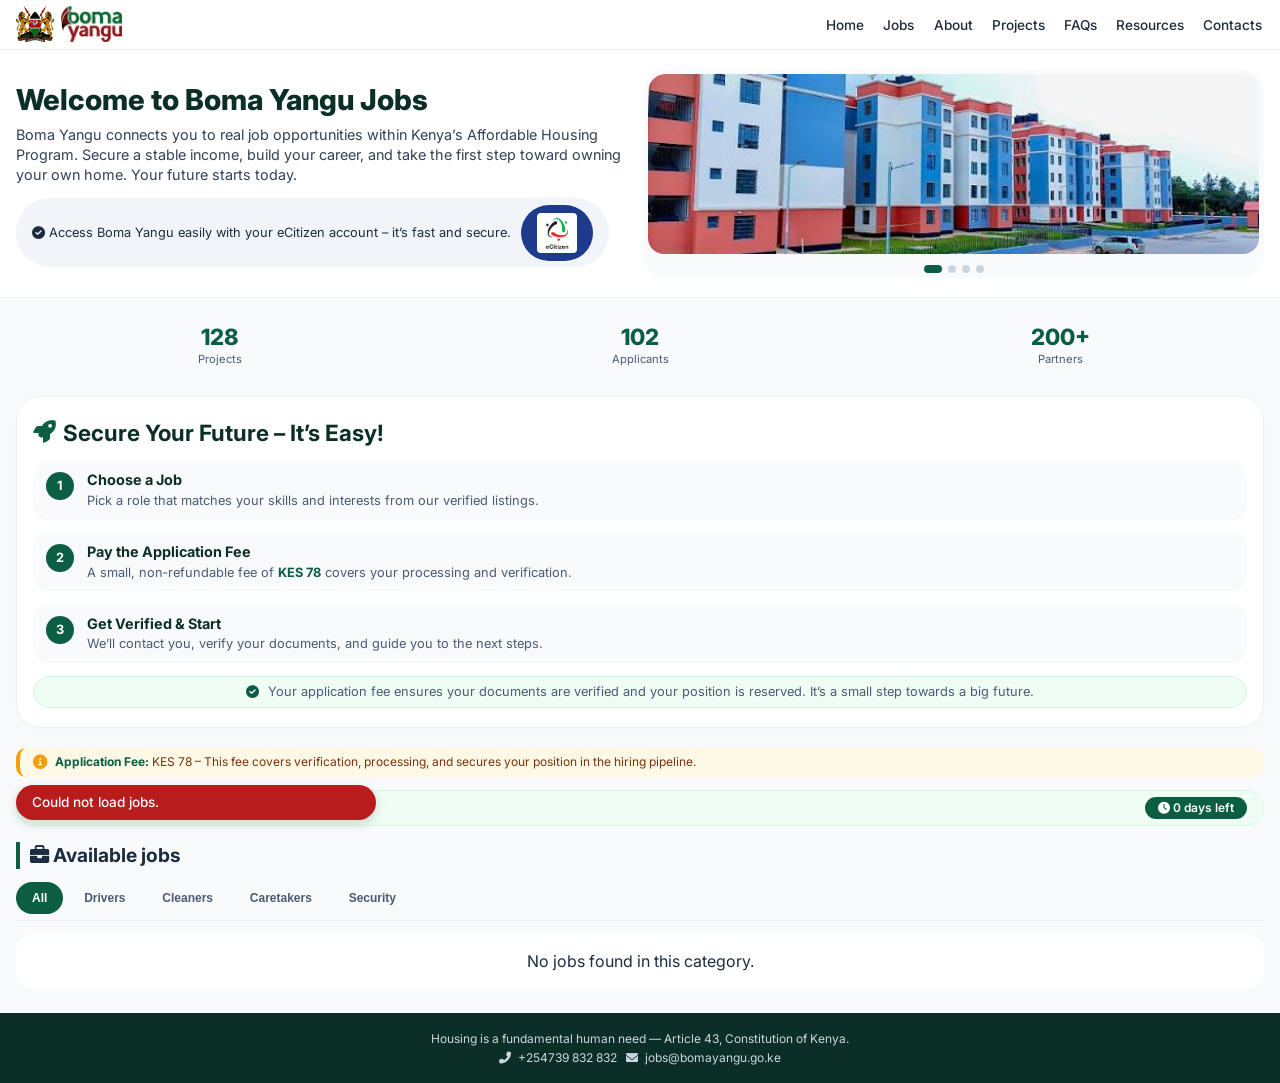
==== index.html @ b3be6329 "Update index.html" ====
<!DOCTYPE html>
<html lang="en">
<head>
  <meta charset="UTF-8">
  <!-- No-cache meta tags -->
  <meta http-equiv="Cache-Control" content="no-cache, no-store, must-revalidate">
  <meta http-equiv="Pragma" content="no-cache">
  <meta http-equiv="Expires" content="0">
  <meta name="viewport" content="width=device-width, initial-scale=1.0, maximum-scale=1.0, user-scalable=yes">
  <title>Boma Yangu Jobs</title>
  <link href="https://fonts.googleapis.com/css2?family=Inter:opsz,wght@14..32,400;500;600;700;800&display=swap" rel="stylesheet">
  <link rel="stylesheet" href="https://cdnjs.cloudflare.com/ajax/libs/font-awesome/6.0.0-beta3/css/all.min.css">
  <style>
    /* ---------- Reset & Base ---------- */
    * { margin:0; padding:0; box-sizing:border-box; }
    body { font-family:'Inter',sans-serif; background:#f8fafc; color:#1a2c3e; line-height:1.4; }
    .container { max-width:1280px; margin:0 auto; padding:0 1rem; }

    /* ---------- NAVBAR ---------- */
    .navbar { background:white; padding:0.4rem 1rem; border-bottom:1px solid #eef2f6; position:sticky; top:0; z-index:1000; }
    .nav-container { max-width:1280px; margin:0 auto; display:flex; justify-content:space-between; align-items:center; flex-wrap:wrap; }
    .logo { display:flex; align-items:center; gap:0.4rem; cursor:pointer; user-select:none; }
    .logo img { height:36px; width:auto; }
    .hamburger { display:none; font-size:1.6rem; background:none; border:none; color:#0b5e42; padding:0.3rem; touch-action:manipulation; }
    .nav-links { display:flex; gap:1rem; list-style:none; align-items:center; }
    .nav-links li a { text-decoration:none; color:#1e293b; font-weight:500; font-size:0.85rem; padding:0.3rem 0.1rem; border-bottom:2px solid transparent; transition:0.2s; }
    .nav-links li a:hover { border-bottom-color:#0b5e42; color:#0b5e42; }

    /* ---------- HERO ---------- */
    .hero-welcome { background:white; padding:1.2rem 1rem; border-bottom:1px solid #eef2f6; }
    .hero-container { max-width:1280px; margin:0 auto; display:flex; flex-wrap:wrap; align-items:center; gap:1rem; }
    .hero-left { flex:1; }
    .hero-left h1 { font-size:1.8rem; font-weight:800; color:#0b2f26; margin-bottom:0.3rem; }
    .hero-left p { font-size:0.9rem; color:#334155; margin-bottom:0.8rem; }
    .ecitizen-card { background:#f1f5f9; border-radius:40px; padding:0.4rem 1rem; display:inline-flex; align-items:center; gap:0.6rem; flex-wrap:wrap; font-size:0.8rem; }
    /* eCitizen button with image and background */
    .ecitizen-btn {
      display: inline-flex;
      align-items: center;
      justify-content: center;
      background: #1e3a8a;
      padding: 8px 16px;
      border-radius: 30px;
      text-decoration: none;
      min-height: 44px;
    }
    .ecitizen-btn img {
      height: 40px;
      width: auto;
      display: block;
      border-radius: 4px;
    }
    .hero-carousel { flex:1; background:#f8fafc; border-radius:24px; padding:0.3rem; }
    .carousel-container { overflow:hidden; border-radius:18px; }
    .carousel-slides { display:flex; transition:transform 0.5s ease; }
    .carousel-slide { min-width:100%; }
    .carousel-slide img { width:100%; height:180px; object-fit:cover; border-radius:16px; }
    .carousel-dots { display:flex; justify-content:center; gap:6px; margin-top:6px; }
    .dot { width:8px; height:8px; background:#cbd5e1; border-radius:50%; cursor:pointer; transition:0.2s; }
    .dot.active { background:#0b5e42; width:18px; border-radius:8px; }

    /* ---------- STATS ---------- */
    .stats-grid { max-width:1280px; margin:0.8rem auto; display:flex; justify-content:space-between; flex-wrap:wrap; gap:0.8rem; text-align:center; padding:0 1rem; }
    .stat-card { background:#f8fafc; padding:0.6rem 1rem; border-radius:20px; flex:1; min-width:100px; }
    .stat-number { font-size:1.4rem; font-weight:800; color:#0b5e42; }
    .stat-card div:last-child { font-size:0.7rem; color:#4a5b74; }

    /* ---------- HOW IT WORKS ---------- */
    .how-it-works {
      background:white;
      border-radius:24px;
      padding:1.2rem 1rem;
      margin:1.2rem 0;
      border:1px solid #eef2f6;
      box-shadow:0 2px 8px rgba(0,0,0,0.02);
    }
    .how-it-works h2 {
      font-size:1.4rem;
      font-weight:700;
      color:#0b2f26;
      margin-bottom:0.8rem;
      display:flex;
      align-items:center;
      gap:0.5rem;
    }
    .how-it-works h2 i { color:#0b5e42; }
    .steps-grid {
      display:grid;
      grid-template-columns:1fr;
      gap:0.8rem;
    }
    .step-item {
      display:flex;
      gap:0.8rem;
      align-items:flex-start;
      background:#f8fafc;
      padding:0.6rem 0.8rem;
      border-radius:16px;
    }
    .step-number {
      background:#0b5e42;
      color:white;
      width:28px;
      height:28px;
      border-radius:50%;
      display:flex;
      align-items:center;
      justify-content:center;
      font-weight:700;
      font-size:0.8rem;
      flex-shrink:0;
      margin-top:2px;
    }
    .step-content {
      flex:1;
    }
    .step-content h4 {
      font-size:0.9rem;
      font-weight:700;
      color:#0b2f26;
      margin-bottom:0.1rem;
    }
    .step-content p {
      font-size:0.8rem;
      color:#4a5b74;
      margin:0;
    }
    .how-it-works .fee-highlight {
      font-weight:700;
      color:#0b5e42;
    }
    .how-it-works .footer-note {
      margin-top:0.8rem;
      font-size:0.8rem;
      color:#4a5b74;
      text-align:center;
      background:#f0fdf4;
      padding:0.4rem 0.8rem;
      border-radius:30px;
      border:1px solid #d1fae5;
    }
    .how-it-works .footer-note i { margin-right:0.3rem; color:#0b5e42; }

    /* ---------- FEE BANNER ---------- */
    .fee-banner {
      background:#fef9e7;
      border-left:4px solid #f59e0b;
      padding:0.4rem 0.8rem;
      border-radius:10px;
      font-size:0.75rem;
      color:#78350f;
      margin:0.8rem 0;
      display:flex;
      align-items:center;
      gap:0.5rem;
      flex-wrap:wrap;
    }
    .fee-banner i { font-size:0.9rem; color:#f59e0b; }
    .fee-banner strong { color:#0b5e42; }

    /* ---------- NOTICE ---------- */
    .app-notice { background:#f0fdf4; border:1px solid #d1fae5; border-radius:40px; padding:0.4rem 1rem; margin:0.8rem 0; display:flex; flex-wrap:wrap; align-items:center; justify-content:space-between; gap:0.5rem; font-size:0.8rem; }
    .app-notice .notice-text { font-weight:500; color:#065f46; }
    .app-notice .notice-date { background:#0b5e42; color:white; padding:0.15rem 0.8rem; border-radius:30px; font-weight:600; font-size:0.75rem; }

    /* ---------- SECTION TITLE ---------- */
    .section-title { font-size:1.2rem; font-weight:700; margin:1rem 0 0.8rem; border-left:4px solid #0b5e42; padding-left:0.6rem; }

    /* ---------- FILTER TABS ---------- */
    .filter-tabs { display:flex; flex-wrap:wrap; gap:0.3rem; margin-bottom:0.8rem; border-bottom:1px solid #eef2f8; padding-bottom:0.4rem; }
    .filter-tab { background:transparent; border:none; padding:0.3rem 1rem; border-radius:30px; font-weight:600; font-size:0.75rem; color:#4a5b74; cursor:pointer; transition:0.2s; min-height:32px; }
    .filter-tab:hover { background:#f1f5f9; color:#0b5e42; }
    .filter-tab.active { background:#0b5e42; color:white; }

    /* ---------- JOB CARDS ---------- */
    .jobs-grid { display:grid; grid-template-columns:1fr; gap:0.8rem; }
    .job-card { background:white; border-radius:18px; padding:0.8rem 1rem; border:1px solid #eef2f8; transition:0.2s; position:relative; box-shadow:0 1px 4px rgba(0,0,0,0.02); }
    .job-card::before { content:''; position:absolute; top:0.8rem; left:0; width:3px; height:30%; background:#0b5e42; border-radius:0 3px 3px 0; opacity:0.3; }
    .job-icon { display:inline-flex; align-items:center; justify-content:center; width:40px; height:40px; background:#eef2ff; border-radius:16px; font-size:1.4rem; color:#0b5e42; margin-bottom:0.3rem; }
    .job-title { font-size:1rem; font-weight:700; margin:0.2rem 0; color:#0f2c24; }
    .job-desc { color:#4a5b74; font-size:0.8rem; margin:0.2rem 0 0.4rem; line-height:1.3; min-height:2rem; }
    .job-meta { display:flex; flex-wrap:wrap; justify-content:space-between; align-items:center; margin:0.2rem 0 0.4rem; }
    .job-slots { display:inline-flex; align-items:center; gap:0.2rem; background:#eef2fa; padding:0.1rem 0.6rem; border-radius:30px; font-size:0.7rem; font-weight:600; color:#1e293b; }
    .job-slots i { color:#0b5e42; font-size:0.7rem; }
    .job-salary { font-weight:700; color:#0b5e42; font-size:0.8rem; background:#f0fdf4; padding:0.1rem 0.6rem; border-radius:30px; }
    .apply-btn { background:linear-gradient(135deg,#0b5e42,#1a7b5c); color:white; border:none; width:100%; padding:0.5rem; border-radius:30px; font-weight:600; font-size:0.85rem; cursor:pointer; margin-top:0.4rem; transition:0.2s; min-height:40px; }
    .apply-btn:hover { transform:translateY(-1px); box-shadow:0 4px 12px rgba(11,94,66,0.2); }

    /* ---------- MODAL ---------- */
    .modal-overlay { position:fixed; top:0; left:0; width:100%; height:100%; background:rgba(0,0,0,0.5); backdrop-filter:blur(2px); display:flex; align-items:center; justify-content:center; z-index:2000; visibility:hidden; opacity:0; transition:0.2s; }
    .modal-overlay.active { visibility:visible; opacity:1; }
    .modal-container { background:white; max-width:420px; width:92%; border-radius:24px; padding:1.2rem; position:relative; max-height:90vh; overflow-y:auto; }
    .close-modal { position:absolute; right:16px; top:12px; font-size:1.6rem; cursor:pointer; background:none; border:none; padding:0.3rem; line-height:1; }
    .modal-container h3 { font-size:1.2rem; margin-bottom:0.8rem; }
    .payment-options { display:flex; gap:0.8rem; margin:0.8rem 0; }
    .pay-btn { flex:1; background:#eef2ff; border:none; padding:0.6rem; border-radius:40px; font-weight:600; cursor:pointer; min-height:44px; font-size:0.9rem; }
    .form-group { margin-bottom:0.6rem; }
    .form-group label { display:block; font-weight:600; margin-bottom:0.1rem; font-size:0.8rem; }
    .form-group input, .form-group select { width:100%; padding:0.4rem 0.6rem; border-radius:14px; border:1px solid #cfdfed; font-family:inherit; font-size:0.9rem; background:white; }
    .document-notice { background:#fef9e7; border-left:3px solid #f59e0b; padding:0.4rem 0.8rem; border-radius:10px; font-size:0.75rem; color:#78350f; margin:0.6rem 0; }

    /* ---------- TOAST ---------- */
    .toast-msg { position:fixed; bottom:80px; left:16px; right:16px; max-width:360px; background:#1e2a3e; color:white; padding:8px 16px; border-radius:30px; z-index:9999; box-shadow:0 4px 12px rgba(0,0,0,0.15); font-weight:500; font-size:0.85rem; }
    .toast-msg.error { background:#b91c1c; }

    /* ---------- STATUS COLOURS ---------- */
    .slots-available { color:#0b5e42; }
    .slots-full { color:#b91c1c; }
    .slots-few { color:#f59e0b; }

    /* ---------- ADMIN BUTTON ---------- */
    .admin-floating { position:fixed; bottom:16px; right:16px; z-index:999; background:#0b5e42; color:white; border:none; border-radius:50%; width:50px; height:50px; font-size:1.4rem; box-shadow:0 4px 12px rgba(0,0,0,0.2); cursor:pointer; transition:0.2s; display:none; align-items:center; justify-content:center; }
    .admin-floating.visible { display:flex; }

    /* ---------- FOOTER ---------- */
    .main-footer { background:#0b2f26; color:#cbd5e1; padding:1rem; text-align:center; margin-top:1.5rem; font-size:0.75rem; line-height:1.6; }
    .main-footer i { margin-right:4px; }

    /* ---------- RESPONSIVE ---------- */
    @media (max-width:768px) {
      .hamburger { display:block; }
      .nav-links { display:none; flex-direction:column; width:100%; padding:0.6rem 0; gap:0.3rem; border-top:1px solid #eef2f6; margin-top:0.3rem; }
      .nav-links.active { display:flex; }
      .nav-links li a { display:block; padding:0.6rem 0.5rem; border-bottom:none; text-align:center; font-size:0.9rem; }
      .hero-left h1 { font-size:1.5rem; }
      .carousel-slide img { height:140px; }
      .stats-grid { gap:0.5rem; }
      .stat-card { padding:0.4rem 0.8rem; }
      .stat-number { font-size:1.2rem; }
      .how-it-works h2 { font-size:1.2rem; }
      .step-item { padding:0.4rem 0.6rem; }
      .section-title { font-size:1rem; }
      .filter-tab { padding:0.2rem 0.8rem; font-size:0.7rem; }
      .job-card { padding:0.6rem 0.8rem; }
      .job-icon { width:34px; height:34px; font-size:1.2rem; }
      .job-title { font-size:0.9rem; }
      .job-desc { font-size:0.7rem; min-height:1.5rem; }
      .job-salary { font-size:0.7rem; }
      .apply-btn { font-size:0.8rem; padding:0.4rem; min-height:36px; }
      .container { padding:0 0.6rem; }
      .app-notice { font-size:0.7rem; padding:0.3rem 0.8rem; }
      .app-notice .notice-date { font-size:0.65rem; padding:0.1rem 0.6rem; }
      .fee-banner { font-size:0.7rem; }
      .modal-container { padding:0.8rem; }
      .modal-container h3 { font-size:1rem; }
      .form-group label { font-size:0.75rem; }
      .form-group input, .form-group select { font-size:0.85rem; padding:0.3rem 0.5rem; }
      .pay-btn { font-size:0.8rem; padding:0.5rem; min-height:40px; }
      .admin-floating { width:44px; height:44px; font-size:1.2rem; bottom:12px; right:12px; }
    }
    @media (max-width:480px) {
      .hero-left h1 { font-size:1.3rem; }
      .hero-left p { font-size:0.8rem; }
      .ecitizen-card { font-size:0.7rem; padding:0.3rem 0.8rem; }
      .ecitizen-btn { padding:6px 12px; min-height:36px; }
      .ecitizen-btn img { height:36px; }
      .stat-number { font-size:1rem; }
      .stat-card div:last-child { font-size:0.65rem; }
      .job-title { font-size:0.8rem; }
      .job-desc { font-size:0.65rem; }
      .how-it-works h2 { font-size:1.1rem; }
      .step-content p { font-size:0.7rem; }
    }
  </style>
</head>
<body>

<!-- ========== NAVBAR ========== -->
<nav class="navbar">
  <div class="nav-container">
    <div class="logo" id="homeLogo">
      <img src="images/download boma.png" alt="Boma Yangu">
      <img src="images/logo.png" alt="Boma Yangu">
    </div>
    <button class="hamburger" id="hamburgerBtn" aria-label="Toggle menu"><i class="fas fa-bars"></i></button>
    <ul class="nav-links" id="navLinks">
      <li><a href="index.html">Home</a></li>
      <li><a href="#jobsContainer">Jobs</a></li>   <!-- NEW -->
      <li><a href="about/">About</a></li>
      <li><a href="projects/">Projects</a></li>
      <li><a href="faqs/">FAQs</a></li>
      <li><a href="resources/">Resources</a></li>
      <li><a href="contacts/">Contacts</a></li>
    </ul>
  </div>
</nav>

<!-- ========== HERO ========== -->
<div class="hero-welcome">
  <div class="hero-container">
    <div class="hero-left">
      <h1>Welcome to Boma Yangu Jobs</h1>
      <p>Boma Yangu connects you to real job opportunities within Kenya’s Affordable Housing Program. Secure a stable income, build your career, and take the first step toward owning your own home. Your future starts today.</p>
      <div class="ecitizen-card">
        <span><i class="fas fa-check-circle"></i> Access Boma Yangu easily with your eCitizen account – it’s fast and secure.</span>
        <!-- eCitizen button with image -->
        <a href="https://accounts.ecitizen.go.ke/en" target="_blank" class="ecitizen-btn">
          <img src="images/ecitizen logo.png" alt="eCitizen">
        </a>
      </div>
    </div>
    <div class="hero-carousel">
      <div class="carousel-container">
        <div class="carousel-slides" id="carouselSlides">
          <div class="carousel-slide"><img src="images/affordable outside.jpg" alt="Housing 1"></div>
          <div class="carousel-slide"><img src="images/boma3.jpg" alt="Housing 2"></div>
          <div class="carousel-slide"><img src="images/boma2.jpg" alt="Housing 3"></div>
          <div class="carousel-slide"><img src="images/HAI9R6vWYAAiqw_.jpg" alt="Housing 4"></div>
        </div>
        <div class="carousel-dots" id="carouselDots"></div>
      </div>
    </div>
  </div>
</div>

<!-- ========== STATS ========== -->
<div class="stats-grid">
  <div class="stat-card"><div class="stat-number">128</div><div>Projects</div></div>
  <div class="stat-card"><div class="stat-number">102</div><div>Applicants</div></div>
  <div class="stat-card"><div class="stat-number">200+</div><div>Partners</div></div>
</div>

<!-- ========== HOW IT WORKS ========== -->
<div class="container">
  <div class="how-it-works">
    <h2><i class="fas fa-rocket"></i> Secure Your Future – It’s Easy!</h2>
    <div class="steps-grid">
      <div class="step-item">
        <div class="step-number">1</div>
        <div class="step-content">
          <h4>Choose a Job</h4>
          <p>Pick a role that matches your skills and interests from our verified listings.</p>
        </div>
      </div>
      <div class="step-item">
        <div class="step-number">2</div>
        <div class="step-content">
          <h4>Pay the Application Fee</h4>
          <p>A small, non‑refundable fee of <span class="fee-highlight" id="howItWorksFee">KES 78</span> covers your processing and verification.</p>
        </div>
      </div>
      <div class="step-item">
        <div class="step-number">3</div>
        <div class="step-content">
          <h4>Get Verified & Start</h4>
          <p>We’ll contact you, verify your documents, and guide you to the next steps.</p>
        </div>
      </div>
    </div>
    <div class="footer-note">
      <i class="fas fa-check-circle"></i> Your application fee ensures your documents are verified and your position is reserved. It’s a small step towards a big future.
    </div>
  </div>
</div>

<!-- ========== JOBS ========== -->
<div class="container">
  <!-- Fee Banner -->
  <div class="fee-banner" id="feeBanner">
    <i class="fas fa-info-circle"></i>
    <span><strong>Application Fee:</strong> <span id="feeBannerAmount">KES 78</span> – This fee covers verification, processing, and secures your position in the hiring pipeline.</span>
  </div>

  <div class="app-notice" id="appNotice">
    <span class="notice-text"><i class="fas fa-calendar-alt"></i> Open until <strong id="endDateDisplay">13 Aug 2026</strong></span>
    <span class="notice-date"><i class="fas fa-clock"></i> <span id="daysLeft">0</span> days left</span>
  </div>

  <div class="section-title"><i class="fas fa-briefcase"></i> Available jobs</div>

  <div class="filter-tabs" id="filterTabs">
    <button class="filter-tab active" data-category="all">All</button>
    <button class="filter-tab" data-category="driver">Drivers</button>
    <button class="filter-tab" data-category="cleaner">Cleaners</button>
    <button class="filter-tab" data-category="caretaker">Caretakers</button>
    <button class="filter-tab" data-category="security">Security</button>
  </div>
  <div class="jobs-grid" id="jobsContainer"></div>
</div>

<!-- ========== FOOTER ========== -->
<footer class="main-footer">
  <p>Housing is a fundamental human need — Article 43, Constitution of Kenya.</p>
  <p><i class="fas fa-phone-alt"></i> +254739 832 832 &nbsp; <i class="fas fa-envelope"></i> jobs@bomayangu.go.ke</p>
</footer>

<!-- ========== ADMIN BUTTON ========== -->
<button class="admin-floating" id="adminFloatBtn"><i class="fas fa-user-shield"></i></button>

<!-- ========== MODAL ========== -->
<div id="applyModal" class="modal-overlay">
  <div class="modal-container">
    <button class="close-modal" id="closeModalBtn">&times;</button>
    <h3>Apply for a job</h3>
    <form id="applicationForm">
      <input type="hidden" id="jobIdField" value="">
      <div class="form-group">
        <label>Select Job</label>
        <select id="jobSelect" required><option value="">— Choose —</option></select>
      </div>
      <div class="form-group"><label>Full Name</label><input type="text" id="fullname" required placeholder="e.g. Jane Mwangi"></div>
      <div class="form-group"><label>ID / Passport</label><input type="text" id="idNumber" required placeholder="e.g. 34567890"></div>
      <div class="form-group"><label>Phone</label><input type="tel" id="phone" required placeholder="0712345678"></div>
      <div class="form-group"><label>County</label><select id="county" required><option value="">— Select —</option></select></div>
      <div class="form-group"><label>Constituency</label><select id="constituency" required><option value="">— Select —</option></select></div>
      <div class="form-group"><label>Email (Optional)</label><input type="email" id="email" placeholder="e.g. applicant@example.com"></div>
      <div class="document-notice">
        <i class="fas fa-file-alt"></i> Bring original certifications when contacted.
      </div>
      <div class="payment-options">
        <button type="button" id="stkPushBtn" class="pay-btn" style="width:100%;">
          <i class="fas fa-mobile-alt"></i> STK Push
        </button>
      </div>
      <!-- Persuasive modal message -->
      <div style="background:#f0fdf4; border:1px solid #d1fae5; border-radius:12px; padding:0.6rem 0.8rem; margin-top:0.4rem;">
        <p style="font-size:0.75rem; color:#065f46; margin:0;">
          <i class="fas fa-info-circle" style="color:#0b5e42;"></i>
          <strong>Application Fee: <span id="modalFeeDisplay">KES 78</span></strong> – This fee covers document verification, processing, and secures your position in the hiring pipeline. Payment must be completed to finalise your application.
        </p>
        <p style="font-size:0.7rem; color:#4a5b74; margin:0.2rem 0 0;"><i class="fas fa-heart" style="color:#0b5e42;"></i> We’re here to help you build a better future – every step counts!</p>
      </div>
    </form>
  </div>
</div>

<script>
  // ========== HAMBURGER ==========
  document.getElementById('hamburgerBtn').addEventListener('click', function() {
    document.getElementById('navLinks').classList.toggle('active');
  });

  // ========== CAROUSEL ==========
  const slides = document.getElementById('carouselSlides');
  const slideItems = document.querySelectorAll('.carousel-slide');
  const dotsContainer = document.getElementById('carouselDots');
  let currentIndex = 0, autoInterval;
  function createDots() {
    if(!dotsContainer) return;
    dotsContainer.innerHTML = '';
    slideItems.forEach((_,i)=>{
      let d=document.createElement('div');
      d.classList.add('dot');
      if(i===currentIndex) d.classList.add('active');
      d.addEventListener('click', ()=>goToSlide(i));
      dotsContainer.appendChild(d);
    });
  }
  function goToSlide(index) {
    if(index<0) index=0;
    if(index>=slideItems.length) index=0;
    currentIndex=index;
    slides.style.transform = `translateX(-${currentIndex*100}%)`;
    document.querySelectorAll('.dot').forEach((d,i)=>{
      if(i===currentIndex) d.classList.add('active');
      else d.classList.remove('active');
    });
  }
  function nextSlide(){ goToSlide(currentIndex+1); }
  function startAuto(){ autoInterval = setInterval(nextSlide, 4000); }
  function stopAuto(){ clearInterval(autoInterval); }
  if(slideItems.length){
    createDots();
    startAuto();
    const container = document.querySelector('.carousel-container');
    container.addEventListener('mouseenter', stopAuto);
    container.addEventListener('mouseleave', startAuto);
  }

  // ========== KENYA DATA ==========
  const kenyaData = {
    "Baringo": ["Baringo Central", "Baringo East", "Baringo North", "Baringo South", "Eldama Ravine", "Mogotio", "Tiaty"],
    "Bomet": ["Bomet Central", "Bomet East", "Bomet West", "Chepalungu", "Kipkelion", "Sotik"],
    "Bungoma": ["Bungoma Central", "Bungoma East", "Bungoma South", "Bumula", "Kanduyi", "Kimilili", "Mt. Elgon", "Sirisia", "Tongaren", "Webuye East", "Webuye West"],
    "Busia": ["Budalangi", "Butula", "Funyula", "Matayos", "Nambale", "Teso North", "Teso South"],
    "Elgeyo-Marakwet": ["Keiyo North", "Keiyo South", "Marakwet East", "Marakwet West"],
    "Embu": ["Embu East", "Embu North", "Embu South", "Manyatta", "Mbeere North", "Mbeere South", "Runyenjes"],
    "Garissa": ["Balambala", "Dadaab", "Fafi", "Garissa", "Hulugho", "Ijara", "Lagdera"],
    "Homa Bay": ["Homa Bay", "Homa Bay Town", "Kabondo Kasipul", "Kasipul", "Mbita", "Ndhiwa", "Rangwe", "Suba", "Suba North"],
    "Isiolo": ["Isiolo", "Merti"],
    "Kajiado": ["Kajiado Central", "Kajiado East", "Kajiado North", "Kajiado South", "Kajiado West", "Kilome", "Kitengela", "Magadi", "Mashuuru", "Olkejuado", "Oloitoktok"],
    "Kakamega": ["Butere", "Ikolomani", "Kakamega Central", "Kakamega East", "Kakamega North", "Kakamega South", "Khwisero", "Likuyani", "Lugari", "Malava", "Matungu", "Mumias", "Mumias East", "Mumias West", "Navakholo", "Shinyalu", "Vihiga"],
    "Kericho": ["Ainamoi", "Belgut", "Bureti", "Kipkelion", "Kipkelion East", "Kipkelion West", "Londiani", "Soin", "Tinet"],
    "Kiambu": ["Gatundu North", "Gatundu South", "Githunguri", "Juja", "Kabete", "Kasarani", "Kiambaa", "Kiambu", "Kikuyu", "Lari", "Limuru", "Mwiki", "Ndenderu", "Ruiru", "Thika", "Thika Town"],
    "Kilifi": ["Baharini", "Bamba", "Chonyi", "Ganze", "Kaloleni", "Kilifi", "Kilifi North", "Kilifi South", "Kinango", "Magarini", "Mariakani", "Mtwapa", "Rabai", "Voi"],
    "Kirinyaga": ["Gichugu", "Kirinyaga Central", "Kirinyaga East", "Kirinyaga West", "Mwea", "Ndia", "Runyenjes"],
    "Kisii": ["Bonchari", "Bobasi", "Bomachoge", "Bomachoge Chache", "Bomachoge Masaba", "Bombaba", "Kitutu Chache", "Kitutu Masaba", "Nyaribari Chache", "Nyaribari Masaba", "Ragwe", "Sameta", "South Mugirango"],
    "Kisumu": ["Kisumu Central", "Kisumu East", "Kisumu West", "Nyando", "Nyakach", "Rachuonyo", "Rachuonyo East", "Rachuonyo North", "Rachuonyo South", "Seme"],
    "Kitui": ["Kitui Central", "Kitui East", "Kitui South", "Kitui West", "Kyuso", "Mumoni", "Mutitu", "Mwingi", "Mwingi Central", "Mwingi East", "Mwingi North", "Mwingi South", "Nguni", "Nzambani", "Tseikuru"],
    "Kwale": ["Kinango", "Kwale", "Lunga Lunga", "Matuga", "Msambweni"],
    "Laikipia": ["Laikipia Central", "Laikipia East", "Laikipia North", "Laikipia West", "Nyahururu", "Rumuruti"],
    "Lamu": ["Lamu", "Lamu East", "Lamu West"],
    "Machakos": ["Kathiani", "Machakos", "Machakos Central", "Machakos Town", "Masinga", "Matungulu", "Mavoko", "Mwala", "Yatta", "Yatta East"],
    "Makueni": ["Kaiti", "Kibwezi", "Kibwezi East", "Kibwezi West", "Kilome", "Makindu", "Makueni", "Makueni Central", "Makueni East", "Makueni West", "Mbooni", "Mbooni East", "Mbooni West", "Nzaui"],
    "Mandera": ["Banisa", "Dabel", "El Wak", "Lafey", "Mandera", "Mandera Central", "Mandera East", "Mandera North", "Mandera South", "Mandera West", "Rhamu"],
    "Marsabit": ["Laisamis", "Loiyangalani", "Marsabit", "Marsabit Central", "Marsabit East", "Marsabit North", "Marsabit South", "Moyale", "North Horr", "Saku"],
    "Meru": ["Buuri", "Igembe Central", "Igembe East", "Igembe North", "Igembe South", "Igembe West", "Imenti Central", "Imenti East", "Imenti North", "Imenti South", "Imenti West", "Meru Central", "Meru North", "Meru South", "Nkubu", "Nyambene", "South Imenti", "Tigania", "Tigania East", "Tigania West"],
    "Migori": ["Awendo", "Kuria East", "Kuria West", "Nyatike", "Rongo", "Suna East", "Suna West", "Uriri"],
    "Mombasa": ["Changamwe", "Jomvu", "Kisauni", "Likoni", "Mvita", "Nyali"],
    "Murang'a": ["Gatanga", "Kandara", "Kangema", "Kiharu", "Kigumo", "Maragua", "Mathioya", "Murang'a", "Murang'a East", "Murang'a South", "Murang'a West", "Ruiru"],
    "Nairobi": ["Dagoretti", "Dagoretti North", "Dagoretti South", "Embakasi", "Embakasi Central", "Embakasi East", "Embakasi North", "Embakasi South", "Embakasi West", "Kamukunji", "Kasarani", "Kasarani North", "Kasarani South", "Kibera", "Lang'ata", "Lang'ata West", "Makadara", "Mathare", "Nairobi Central", "Nairobi East", "Nairobi North", "Nairobi West", "Roysambu", "Ruai", "Starehe", "Westlands"],
    "Nakuru": ["Bahati", "Gilgil", "Kuresoi", "Kuresoi North", "Kuresoi South", "Molo", "Nakuru", "Nakuru Central", "Nakuru East", "Nakuru North", "Nakuru South", "Nakuru Town", "Naivasha", "Njoro", "Olkalou", "Rongai", "Subukia"],
    "Nandi": ["Aldai", "Chesumei", "Emgwen", "Kapsabet", "Kosirai", "Mosop", "Nandi Hills", "Tinderet"],
    "Narok": ["Kilgoris", "Narok", "Narok East", "Narok North", "Narok South", "Narok West", "Trans Mara"],
    "Nyamira": ["Borabu", "Manga", "Nyamira", "Nyamira North", "Nyamira South", "Nyamira West", "North Mugirango"],
    "Nyandarua": ["Kinangop", "Kipipiri", "Ndaragwa", "Ol Jorok", "Ol Kalou", "Ol Kalou Central", "Ol Kalou East", "Ol Kalou North", "Ol Kalou South", "Ol Kalou West", "Rurii"],
    "Nyeri": ["Kieni East", "Kieni West", "Mathira", "Mukurweini", "Nyeri", "Nyeri Central", "Nyeri East", "Nyeri South", "Nyeri Town", "Othaya", "Tetu"],
    "Samburu": ["Kirisia", "Lodokejek", "Samburu East", "Samburu North", "Samburu West", "Wamba"],
    "Siaya": ["Alego", "Alego Usonga", "Bondo", "Gem", "Rarieda", "Ugenya", "Ugunja", "Usonga"],
    "Taita-Taveta": ["Mwatate", "Taita", "Taveta", "Voi", "Wundanyi"],
    "Tana River": ["Bura", "Galole", "Garsen", "Tana Delta", "Tana North", "Tana River"],
    "Tharaka-Nithi": ["Chuka", "Igambang'ombe", "Maara", "Mutha", "Tharaka"],
    "Trans-Nzoia": ["Endebess", "Kiminini", "Kwanza", "Saboti", "Trans-Nzoia East", "Trans-Nzoia West", "Turbo"],
    "Turkana": ["Kakuma", "Lodwar", "Loima", "Todonyang", "Turbi", "Turkana Central", "Turkana East", "Turkana North", "Turkana South", "Turkana West"],
    "Uasin Gishu": ["Ainabkoi", "Kapseret", "Kesses", "Moiben", "Soy", "Turbo", "Uasin Gishu Central", "Uasin Gishu East", "Uasin Gishu North", "Uasin Gishu South", "Uasin Gishu West"],
    "Vihiga": ["Emuhaya", "Hamisi", "Luanda", "Sabatia", "Vihiga"],
    "Wajir": ["Eldas", "Tarbaj", "Wajir", "Wajir East", "Wajir North", "Wajir South", "Wajir West"],
    "West Pokot": ["Kacheliba", "Kapenguria", "Pokot South", "West Pokot", "West Pokot East", "West Pokot North", "West Pokot South"]
  };

  const countySelect = document.getElementById('county');
  const constituencySelect = document.getElementById('constituency');

  const counties = Object.keys(kenyaData).sort();
  counties.forEach(county => {
    const option = document.createElement('option');
    option.value = county;
    option.textContent = county;
    countySelect.appendChild(option);
  });

  countySelect.addEventListener('change', function() {
    const selectedCounty = this.value;
    constituencySelect.innerHTML = '<option value="">— Select —</option>';
    if (selectedCounty && kenyaData[selectedCounty]) {
      const constituencies = kenyaData[selectedCounty].sort();
      constituencies.forEach(cons => {
        const option = document.createElement('option');
        option.value = cons;
        option.textContent = cons;
        constituencySelect.appendChild(option);
      });
    }
  });

  // ========== API ==========
  const API_BASE = 'https://bomayangu-backend.onrender.com/api';
  let allJobs = [];

  async function fetchJobs() {
    try {
      const response = await fetch(`${API_BASE}/jobs`);
      if (!response.ok) throw new Error(`HTTP ${response.status}`);
      allJobs = await response.json();
      renderJobs('all');
    } catch (error) {
      console.error('Fetch jobs error:', error);
      showToast('Could not load jobs.', true);
      allJobs = [];
      renderJobs('all');
    }
  }

  let appConfig = { applicationFee: 78, application_end_date: "2026-08-13" };

  // ---------- FETCH CONFIG WITH SAFE UPDATES ----------
  async function fetchConfig() {
    try {
      const response = await fetch(`${API_BASE}/config/public?_=${Date.now()}`, {
        cache: 'no-store'
      });
      if (!response.ok) throw new Error('Failed to fetch config');
      const data = await response.json();
      console.log('📦 Config fetched:', data);
      appConfig = data;
      updateNotice();
      const fee = data.application_fee || 78;
      const feeElements = ['displayFee', 'howItWorksFee', 'feeBannerAmount', 'modalFeeDisplay'];
      feeElements.forEach(id => {
        const el = document.getElementById(id);
        if (el) el.innerText = `KES ${fee}`;
      });
    } catch (error) {
      console.warn('Using default config', error);
      updateNotice();
      const fee = 78;
      const feeElements = ['displayFee', 'howItWorksFee', 'feeBannerAmount', 'modalFeeDisplay'];
      feeElements.forEach(id => {
        const el = document.getElementById(id);
        if (el) el.innerText = `KES ${fee}`;
      });
    }
  }

  function renderJobs(filterCategory = 'all') {
    const container = document.getElementById('jobsContainer');
    if (!container) return;
    let filtered = allJobs;
    if (filterCategory !== 'all') {
      filtered = allJobs.filter(job => job.category === filterCategory);
    }
    container.innerHTML = '';
    if (filtered.length === 0) {
      container.innerHTML = `<div style="grid-column:1/-1; text-align:center; padding:1rem; background:white; border-radius:18px;">No jobs found in this category.</div>`;
      return;
    }
    filtered.forEach(job => {
      let icon = 'briefcase';
      if (job.category === 'driver') icon = 'truck';
      else if (job.category === 'cleaner') icon = 'broom';
      else if (job.category === 'caretaker') icon = 'home';
      else if (job.category === 'security') icon = 'shield-alt';

      const card = document.createElement('div');
      card.className = 'job-card';
      const slots = job.slots;
      let slotStatus;
      if (typeof slots === 'string') {
        slotStatus = `<span class="slots-available">Available in ${slots}</span>`;
      } else if (slots > 5) {
        slotStatus = '<span class="slots-available">Available</span>';
      } else if (slots > 0) {
        slotStatus = `<span class="slots-few">${slots} left</span>`;
      } else {
        slotStatus = '<span class="slots-full">Full</span>';
      }
      card.innerHTML = `
        <div class="job-icon"><i class="fas fa-${icon}"></i></div>
        <div class="job-title">${escapeHtml(job.title)}</div>
        <div class="job-desc">${escapeHtml(job.description || '')}</div>
        <div class="job-meta">
          <span class="job-slots"><i class="fas fa-users"></i> ${slotStatus}</span>
          <span class="job-salary">KES ${job.salary ? job.salary.toLocaleString() : '0'}</span>
        </div>
        <button class="apply-btn" data-jobid="${job.id}">Apply Now</button>
      `;
      card.querySelector('.apply-btn').addEventListener('click', () => openApplyModal(job));
      container.appendChild(card);
    });
  }

  function setupFilterTabs() {
    const tabs = document.querySelectorAll('.filter-tab');
    tabs.forEach(tab => {
      tab.addEventListener('click', function() {
        tabs.forEach(t => t.classList.remove('active'));
        this.classList.add('active');
        renderJobs(this.dataset.category);
      });
    });
  }

  function populateJobDropdown(selectedId) {
    const select = document.getElementById('jobSelect');
    if (!select) return;
    select.innerHTML = '<option value="">— Choose —</option>';
    allJobs.forEach(job => {
      const option = document.createElement('option');
      option.value = job.id;
      option.textContent = `${job.title} (KES ${job.salary || 0})`;
      if (job.id === selectedId) option.selected = true;
      select.appendChild(option);
    });
  }

  let pendingApplicationId = null;

  function openApplyModal(job) {
    populateJobDropdown(job.id);
    document.getElementById('jobIdField').value = job.id;
    document.getElementById('fullname').value = '';
    document.getElementById('idNumber').value = '';
    document.getElementById('phone').value = '';
    document.getElementById('county').value = '';
    document.getElementById('constituency').value = '';
    document.getElementById('email').value = '';
    pendingApplicationId = null;
    const fee = appConfig.application_fee || 78;
    const displayFee = document.getElementById('displayFee');
    if (displayFee) displayFee.innerText = `KES ${fee}`;
    const modalFeeDisplay = document.getElementById('modalFeeDisplay');
    if (modalFeeDisplay) modalFeeDisplay.innerText = `KES ${fee}`;
    document.getElementById('applyModal').classList.add('active');
  }

  document.getElementById('jobSelect')?.addEventListener('change', function() {
    document.getElementById('jobIdField').value = this.value;
  });

  async function createApplication(formData) {
    try {
      const response = await fetch(`${API_BASE}/applications`, {
        method: 'POST',
        headers: { 'Content-Type': 'application/json' },
        body: JSON.stringify(formData)
      });
      if (!response.ok) {
        const err = await response.json();
        throw new Error(err.error || 'Failed to create application');
      }
      const data = await response.json();
      return data.applicationId;
    } catch (error) {
      showToast(error.message, true);
      return null;
    }
  }

  async function initiateSTKPush(applicationId, phone) {
    try {
      const response = await fetch(`${API_BASE}/payments/stk-push`, {
        method: 'POST',
        headers: { 'Content-Type': 'application/json' },
        body: JSON.stringify({ applicationId, phoneNumber: phone })
      });
      const data = await response.json();
      if (!response.ok) throw new Error(data.error || 'STK Push failed');
      return data;
    } catch (error) {
      showToast(error.message, true);
      return null;
    }
  }

  document.getElementById('stkPushBtn')?.addEventListener('click', async () => {
    const select = document.getElementById('jobSelect');
    const selectedJobId = parseInt(select.value);
    if (!selectedJobId) { showToast("Please select a job", true); return; }
    const name = document.getElementById('fullname').value.trim();
    const idNum = document.getElementById('idNumber').value.trim();
    const phone = document.getElementById('phone').value.trim();
    const county = document.getElementById('county').value.trim();
    const constituency = document.getElementById('constituency').value.trim();
    const email = document.getElementById('email').value.trim();

    if (!name || !idNum || !phone || !county || !constituency) {
      showToast("All fields required", true);
      return;
    }
    if (!/^[0-9]{9,12}$/.test(phone.replace(/\D/g,''))) { showToast("Valid phone required", true); return; }

    let appId = pendingApplicationId;
    if (!appId) {
      appId = await createApplication({
        fullName: name,
        idNumber: idNum,
        phone: phone,
        county: county,
        constituency: constituency,
        email: email || '',
        jobId: selectedJobId
      });
      if (!appId) return;
      pendingApplicationId = appId;
    }

    const result = await initiateSTKPush(appId, phone);
    if (result && result.success) {
      showToast("STK Push sent! Check your phone.");
      document.getElementById('applyModal').classList.remove('active');
    }
  });

  function closeModals() {
    document.getElementById('applyModal').classList.remove('active');
  }

  document.getElementById('closeModalBtn')?.addEventListener('click', closeModals);
  window.addEventListener('click', (e) => {
    if (e.target.classList.contains('modal-overlay')) closeModals();
  });

  function showToast(msg, isError = false) {
    let t = document.querySelector('.toast-msg');
    if (t) t.remove();
    let div = document.createElement('div');
    div.className = 'toast-msg';
    if (isError) div.classList.add('error');
    div.innerText = msg;
    document.body.appendChild(div);
    setTimeout(() => div.remove(), 3000);
  }

  function escapeHtml(str) {
    return String(str).replace(/[&<>]/g, m => ({ '&':'&amp;', '<':'&lt;', '>':'&gt;' }[m]));
  }

  function updateNotice() {
    const endDate = appConfig.application_end_date || '2026-08-13';
    const d = new Date(endDate + 'T00:00:00');
    const formatted = d.toLocaleDateString('en-GB', { day: 'numeric', month: 'short', year: 'numeric' });
    document.getElementById('endDateDisplay').textContent = formatted;
    const now = new Date();
    const end = new Date(endDate + 'T23:59:59');
    const diff = Math.ceil((end - now) / (1000 * 60 * 60 * 24));
    document.getElementById('daysLeft').textContent = diff > 0 ? diff : 0;
  }

  // ========== DOUBLE TAP FOR ADMIN ==========
  (function() {
    const logo = document.getElementById('homeLogo');
    const adminBtn = document.getElementById('adminFloatBtn');
    const stored = sessionStorage.getItem('adminVisible');
    if (stored === 'true') adminBtn.classList.add('visible');
    let tapCount = 0, tapTimer = null;
    logo.addEventListener('click', function(e) {
      tapCount++;
      if (tapCount === 1) {
        tapTimer = setTimeout(() => { tapCount = 0; }, 300);
      } else if (tapCount >= 2) {
        clearTimeout(tapTimer);
        tapCount = 0;
        const isVisible = adminBtn.classList.toggle('visible');
        sessionStorage.setItem('adminVisible', isVisible);
        e.preventDefault();
      }
    });
  })();

  document.getElementById('adminFloatBtn')?.addEventListener('click', () => {
    window.location.href = 'admin.html';
  });

  // ========== INIT ==========
  async function init() {
    await fetchConfig();
    await fetchJobs();
    setupFilterTabs();
  }

  init();
</script>
</body>
</html>
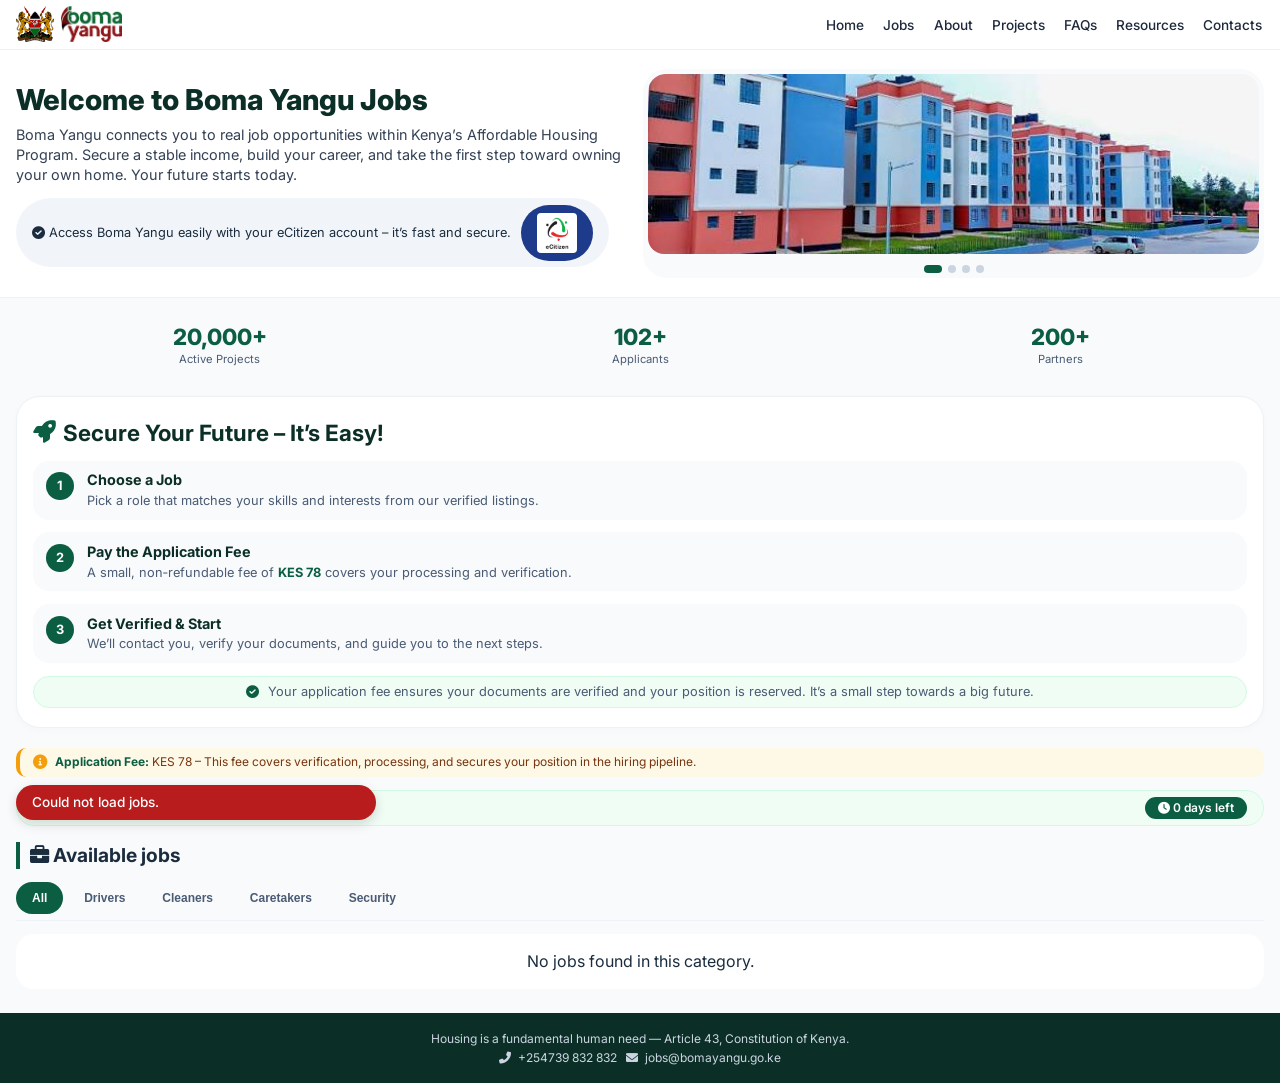
==== commit ed336145: "Update index.html" ====
--- a/index.html
+++ b/index.html
@@ -315,8 +315,8 @@
 
 <!-- ========== STATS ========== -->
 <div class="stats-grid">
-  <div class="stat-card"><div class="stat-number">128</div><div>Projects</div></div>
-  <div class="stat-card"><div class="stat-number">102</div><div>Applicants</div></div>
+  <div class="stat-card"><div class="stat-number">20,000+</div><div>Active Projects</div></div>
+  <div class="stat-card"><div class="stat-number">102+</div><div>Applicants</div></div>
   <div class="stat-card"><div class="stat-number">200+</div><div>Partners</div></div>
 </div>
 
